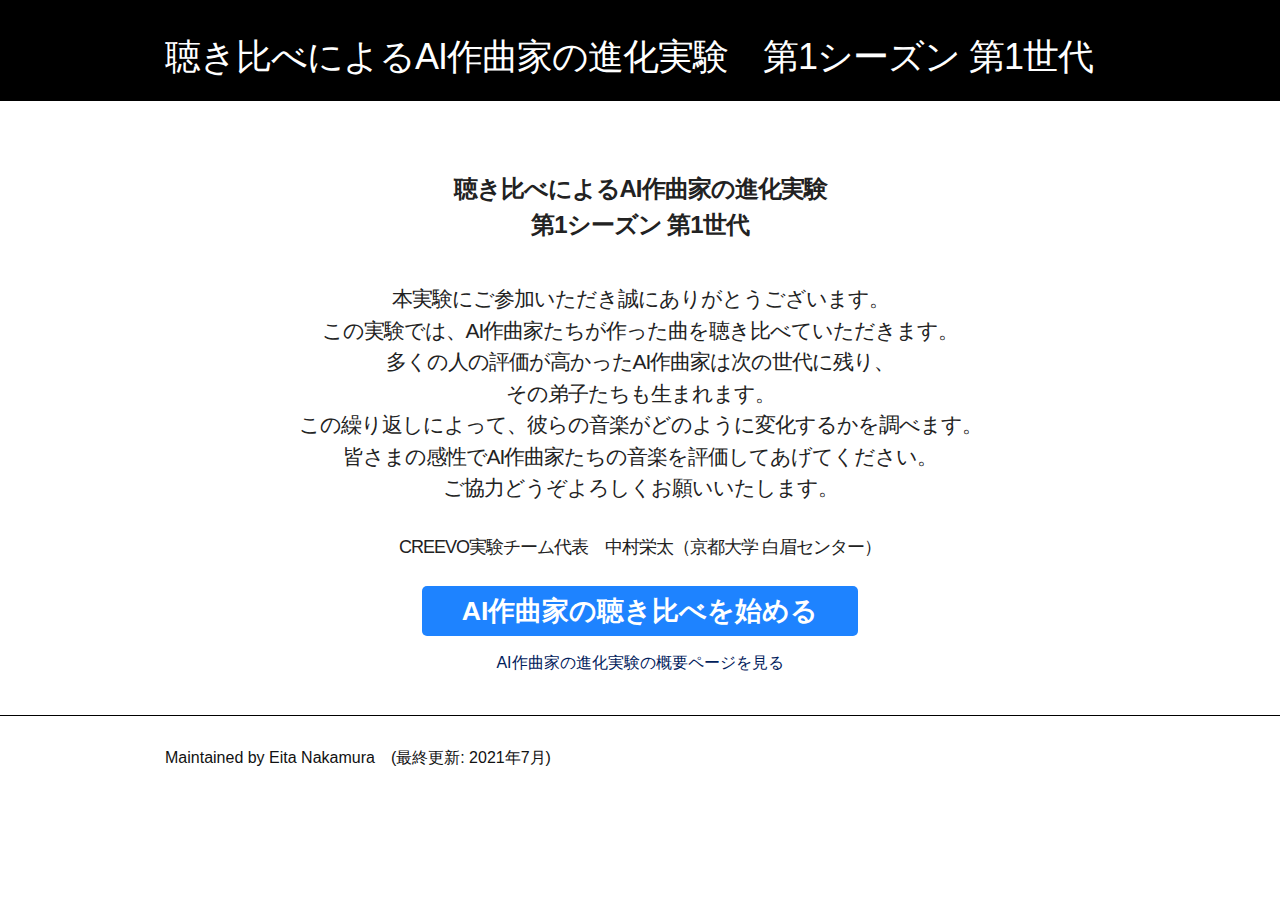
==== index.html @ 4a0adab6 "Add files via upload" ====
<!DOCTYPE html>
<html>

<head>
	<meta charset='utf-8'>
	<meta http-equiv="X-UA-Compatible" content="chrome=1">
	<link rel="stylesheet" type="text/css" media="screen" href="stylesheets/stylesheet.css">

	<title>自動作曲の進化実験</title>

	<style>
		ul.pub {line-height: 20px;}
		ul.pub li {margin-bottom: 10px;}
		ol.multi-column {float: left; width: 100%; line-height: 10px;}
		ol.multi-column li {float: left; width: 50%; margin-bottom: 10px;}

		.container {
			display: flex;
			justify-content: center;
		}

		label {
			background-color: #1e83ff;
			padding: 10px 40px;
			border-radius: 5px;
			color: white;
			cursor : pointer;
		}
		label:hover {
			background-color: #0f67d2;
		}

	</style>

</head>

<body>

	<!-- HEADER -->
	<div id="header_wrap" class="outer" style="height: 100px;">
		<header class="inner">
			<h1><font color="#ffffff">聴き比べによるAI作曲家の進化実験　第1シーズン 第1世代</font></h1>
		</header>
	</div>

	<!-- MAIN CONTENT -->

	<div id="main_content_wrap" class="outer">
	<section id="main_content" class="inner">

		<div style="margin-left:auto; margin-right:auto; width:95%; text-align:center; padding: 20px 20px 20px 20px;">
	
			<h3><strong>
			聴き比べによるAI作曲家の進化実験<br>
			第1シーズン 第1世代
			</strong></h3>
			
			<div style="height:20px;"></div>
			
			<h4>
			本実験にご参加いただき誠にありがとうございます。<br>
			この実験では、AI作曲家たちが作った曲を聴き比べていただきます。<br>
			多くの人の評価が高かったAI作曲家は次の世代に残り、<br>
			その弟子たちも生まれます。<br>
			この繰り返しによって、彼らの音楽がどのように変化するかを調べます。<br>
			皆さまの感性でAI作曲家たちの音楽を評価してあげてください。<br>
			ご協力どうぞよろしくお願いいたします。<br>
			</h4>
			<div style="height:10px;"></div>
			
			<h5 style="align:right;">
			CREEVO実験チーム代表　中村栄太（京都大学 白眉センター）
			</h5>
			
			<div style="height:20px;"></div>
			
			<label id="labelToExperiment" style="font-size:20pt"><strong>AI作曲家の聴き比べを始める</strong></label>
			
			<div style="height:20px;"></div>
			
			<a href="https://creevo-music.com">AI作曲家の進化実験の概要ページを見る</a><br>
	
		</div>

	</section>
	</div>

	<!-- FOOTER  -->
	<div id="footer_wrap" class="outer">
		<footer class="inner">
		<p class="copyright">Maintained by Eita Nakamura　(最終更新: 2021年7月)</p>
		</footer>
	</div>

	<script type="text/javascript">
		document.getElementById('labelToExperiment').addEventListener('click', function(event){
			location.href = 'https://eita-nakamura.github.io/TestTest/test.html';
		});
	</script>

</body>

</html>
---- stylesheets/stylesheet.css ----
/*******************************************************************************
Slate Theme for GitHub Pages
by Jason Costello, @jsncostello
*******************************************************************************/

@import url(github-light.css);

/*******************************************************************************
MeyerWeb Reset
*******************************************************************************/

html, body, div, span, applet, object, iframe,
h1, h2, h3, h4, h5, h6, p, blockquote, pre,
a, abbr, acronym, address, big, cite, code,
del, dfn, em, img, ins, kbd, q, s, samp,
small, strike, strong, tt, var,
b, u, i, center,
dl, dt, dd, ol, ul, li,
fieldset, form, label, legend,
table, caption, tbody, tfoot, thead, tr, th, td,
article, aside, canvas, details, embed,
figure, figcaption, footer, header, hgroup,
menu, nav, output, ruby, section, summary,
time, mark, audio, video {
  margin: 0;
  padding: 0;
  border: 0;
  font: inherit;
  vertical-align: baseline;
}

/* HTML5 display-role reset for older browsers */
article, aside, details, figcaption, figure,
footer, header, hgroup, menu, nav, section {
  display: block;
}

ol, ul {
  list-style: none;
}

table {
  border-collapse: collapse;
  border-spacing: 0;
}

/*******************************************************************************
Theme Styles
*******************************************************************************/

body {
  box-sizing: border-box;
  color:#373737;
  background: #fff;
  font-size: 16px;
  font-weight: 300;
  font-family: 'Myriad Pro', Calibri, Helvetica, Arial, sans-serif;
  line-height: 1.5;
  -webkit-font-smoothing: antialiased;
}

#header_wrap {
  background: #000;
}

#main_content_wrap {
  background: #fff;
  border-top: 1px solid #000;
  border-bottom: 1px solid #000;
}

#footer_wrap {
  background: #fff;
}

#project_title {
  margin: 0;
  color: #fff;
  font-size: 42px;
  font-weight: 300;
}

footer p {
  color: #111111;
}

h1, h2, h3, h4, h5, h6 {
  margin: 10px 0;
  font-weight: 300;
  color:#222222;
  font-family: Helvetica, 'Calibri', Helvetica, Arial, sans-serif;
  letter-spacing: -1px;
}

h1 {
  font-size: 36px;
  font-weight: 350;
}

h2 {
  padding-bottom: 10px;
  font-size: 32px;
  font-weight: 350;
}

h3 {
  font-size: 24px;
}

h4 {
  font-size: 21px;
}

h5 {
  font-size: 18px;
}

h6 {
  font-size: 16px;
}

p {
  margin: 10px 0 15px 0;
}

a {
  text-decoration: none;
  color: #00205B;
  text-shadow: none;

  transition: color 0.5s ease;
  transition: text-shadow 0.5s ease;
  -webkit-transition: color 0.5s ease;
  -webkit-transition: text-shadow 0.5s ease;
  -moz-transition: color 0.5s ease;
  -moz-transition: text-shadow 0.5s ease;
  -o-transition: color 0.5s ease;
  -o-transition: text-shadow 0.5s ease;
  -ms-transition: color 0.5s ease;
  -ms-transition: text-shadow 0.5s ease;
}

a:hover, a:focus {text-decoration: underline;}

footer a {
  color: #00205B;
  text-decoration: underline;
}

em {
  font-style: italic;
}

strong {
  font-weight: bold;
}

img {
  position: relative;
  margin: 0 auto;
  max-width: 900px;
  padding: 0px;
  margin: 20px 20px 20px 20px;
}

p img {
  display: inline;
  margin: 0;
  padding: 0;
  vertical-align: middle;
  text-align: center;
  border: none;
}

pre, code {
  width: 100%;
  color: #222;
  background-color: #fff;

  font-family: Monaco, "Bitstream Vera Sans Mono", "Lucida Console", Terminal, monospace;
  font-size: 14px;

  border-radius: 2px;
  -moz-border-radius: 2px;
  -webkit-border-radius: 2px;
}

pre {
  width: 100%;
  padding: 10px;
  box-shadow: 0 0 10px rgba(0,0,0,.1);
  overflow: auto;
}

code {
  padding: 3px;
  margin: 0 3px;
  box-shadow: 0 0 10px rgba(0,0,0,.1);
}

pre code {
  display: block;
  box-shadow: none;
}

blockquote {
  color: #666;
  margin-bottom: 20px;
  padding: 0 0 0 20px;
  border-left: 3px solid #bbb;
}


ul, ol, dl {
  margin-bottom: 15px
}

ul {
  list-style-position: inside;
  list-style: disc;
  padding-left: 20px;
}

ol {
  list-style-position: inside;
  list-style: decimal;
  padding-left: 20px;
}

dl dt {
  font-weight: bold;
}

dl dd {
  padding-left: 20px;
  font-style: italic;
}

dl p {
  padding-left: 20px;
  font-style: italic;
}

hr {
  height: 1px;
  margin-bottom: 5px;
  border: none;
  background: url('../images/bg_hr.png') repeat-x center;
}

table {
  border: 1px solid #373737;
  margin-bottom: 20px;
  text-align: left;
 }

th {
  font-family: 'Lucida Grande', 'Helvetica Neue', Helvetica, Arial, sans-serif;
  padding: 10px;
  background: #373737;
  color: #fff;
 }

td {
  padding: 10px;
  border: 1px solid #373737;
 }

form {
  background: #f2f2f2;
  padding: 20px;
}

/*******************************************************************************
Full-Width Styles
*******************************************************************************/

.outer {
  width: 100%;
}

.inner {
  position: relative;
  max-width: 950px;
  padding: 20px 10px;
  margin: 0 auto;
}

#forkme_banner {
  display: block;
  position: absolute;
  top:0;
  right: 10px;
  z-index: 10;
  padding: 10px 50px 10px 10px;
  color: #fff;
  background: url('../images/blacktocat.png') #0090ff no-repeat 95% 50%;
  font-weight: 700;
  box-shadow: 0 0 10px rgba(0,0,0,.5);
  border-bottom-left-radius: 2px;
  border-bottom-right-radius: 2px;
}

#header_wrap .inner {
  padding: 20px 10px 10px 10px;
}

#project_tagline {
  color: #fff;
  font-size: 24px;
  font-weight: 300;
  background: none;
  text-shadow: #111 0px 0px 10px;
}

#downloads {
  position: absolute;
  width: 210px;
  z-index: 10;
  bottom: -40px;
  right: 0;
  height: 70px;
  background: url('../images/icon_download.png') no-repeat 0% 90%;
}

.zip_download_link {
  display: block;
  float: right;
  width: 90px;
  height:70px;
  text-indent: -5000px;
  overflow: hidden;
  background: url(../images/sprite_download.png) no-repeat bottom left;
}

.tar_download_link {
  display: block;
  float: right;
  width: 90px;
  height:70px;
  text-indent: -5000px;
  overflow: hidden;
  background: url(../images/sprite_download.png) no-repeat bottom right;
  margin-left: 10px;
}

.zip_download_link:hover {
  background: url(../images/sprite_download.png) no-repeat top left;
}

.tar_download_link:hover {
  background: url(../images/sprite_download.png) no-repeat top right;
}


#main_content {
  padding-top: 40px;
}


/*******************************************************************************
Small Device Styles
*******************************************************************************/

@media screen and (max-width: 600px) {
  body {
    zoom: 1.5;
    font-size:18px;
  }

  #downloads {
    display: none;
  }

  .inner {
    min-width: 320px;
    max-width: 800px;
  }

  #project_title {
  font-size: 32px;
  }

  h1 {
    font-size: 28px;
  }

  h2 {
    font-size: 24px;
  }

  h3 {
    font-size: 21px;
  }

  h4 {
    font-size: 18px;
  }

  h5 {
    font-size: 14px;
  }

  h6 {
    font-size: 12px;
  }

  code, pre {
    min-width: 320px;
    max-width: 800px;
    font-size: 11px;
  }

}
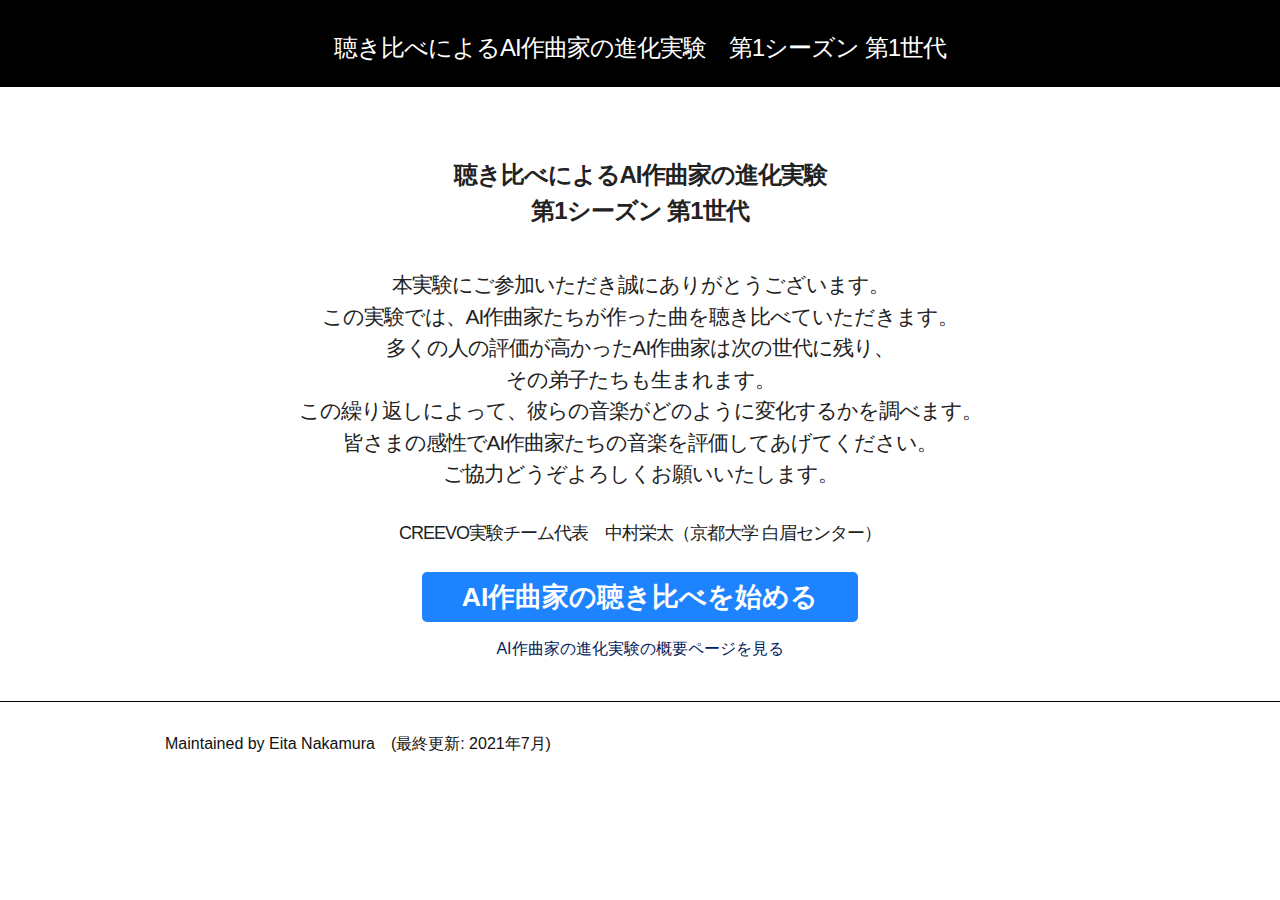
==== commit 17025d2a: "Add files via upload" ====
--- a/index.html
+++ b/index.html
@@ -37,9 +37,9 @@
 <body>
 
 	<!-- HEADER -->
-	<div id="header_wrap" class="outer" style="height: 100px;">
+	<div id="header_wrap" class="outer" style="text-align:center;">
 		<header class="inner">
-			<h1><font color="#ffffff">聴き比べによるAI作曲家の進化実験　第1シーズン 第1世代</font></h1>
+			<h3><font color="#ffffff">聴き比べによるAI作曲家の進化実験　第1シーズン 第1世代</font></h3>
 		</header>
 	</div>
 
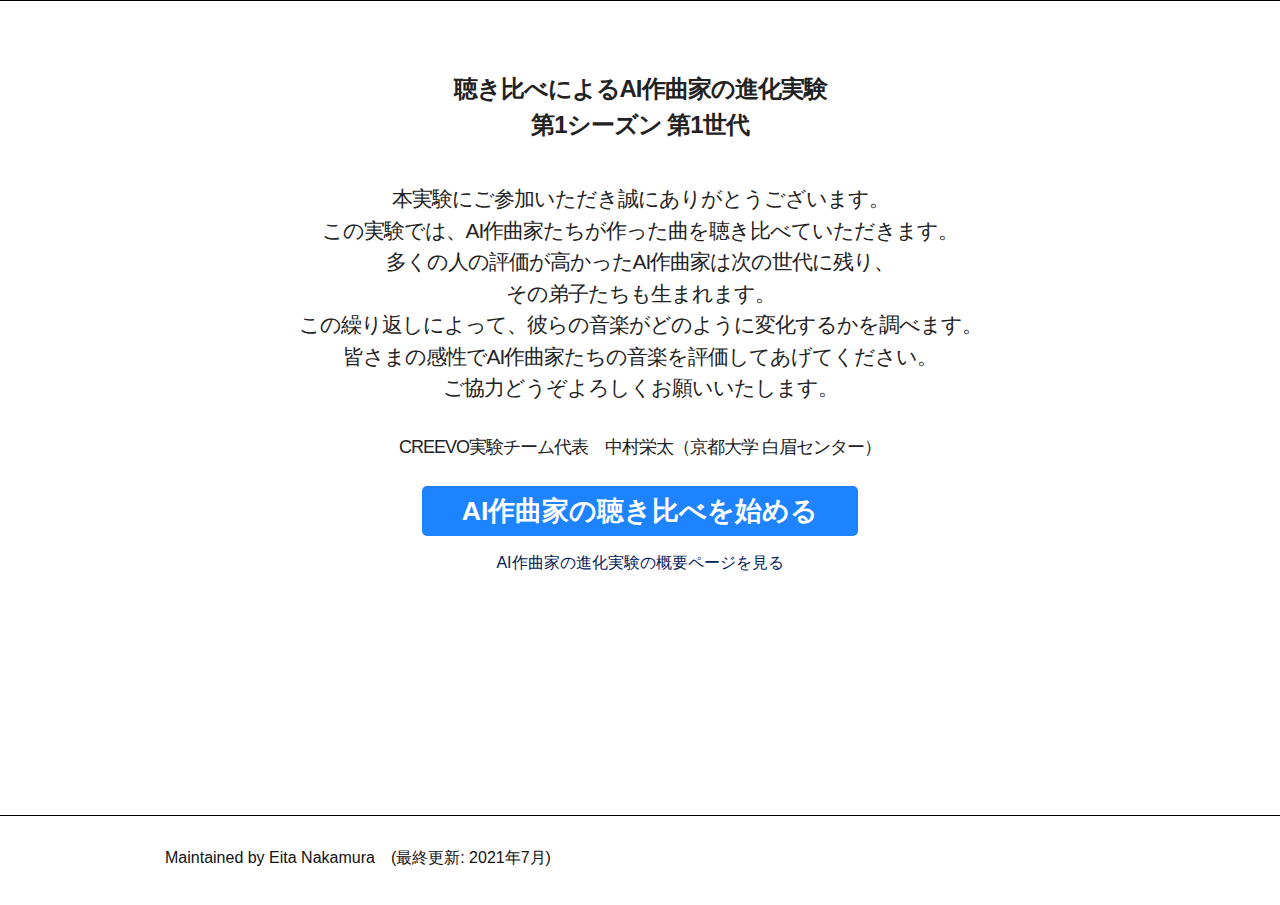
==== commit fb0a8be8: "Add files via upload" ====
--- a/index.html
+++ b/index.html
@@ -37,15 +37,15 @@
 <body>
 
 	<!-- HEADER -->
-	<div id="header_wrap" class="outer" style="text-align:center;">
+<!-- 	<div id="header_wrap" class="outer" style="text-align:center;">
 		<header class="inner">
 			<h3><font color="#ffffff">聴き比べによるAI作曲家の進化実験　第1シーズン 第1世代</font></h3>
 		</header>
-	</div>
+	</div> -->
 
 	<!-- MAIN CONTENT -->
 
-	<div id="main_content_wrap" class="outer">
+	<div id="main_content_wrap" class="outer" style="background-image:url('./background_characters.jpg'); background-size:contain;">
 	<section id="main_content" class="inner">
 
 		<div style="margin-left:auto; margin-right:auto; width:95%; text-align:center; padding: 20px 20px 20px 20px;">
@@ -79,7 +79,8 @@
 			<div style="height:20px;"></div>
 			
 			<a href="https://creevo-music.com">AI作曲家の進化実験の概要ページを見る</a><br>
-	
+
+			<div style="height:200px;"></div>
 		</div>
 
 	</section>
